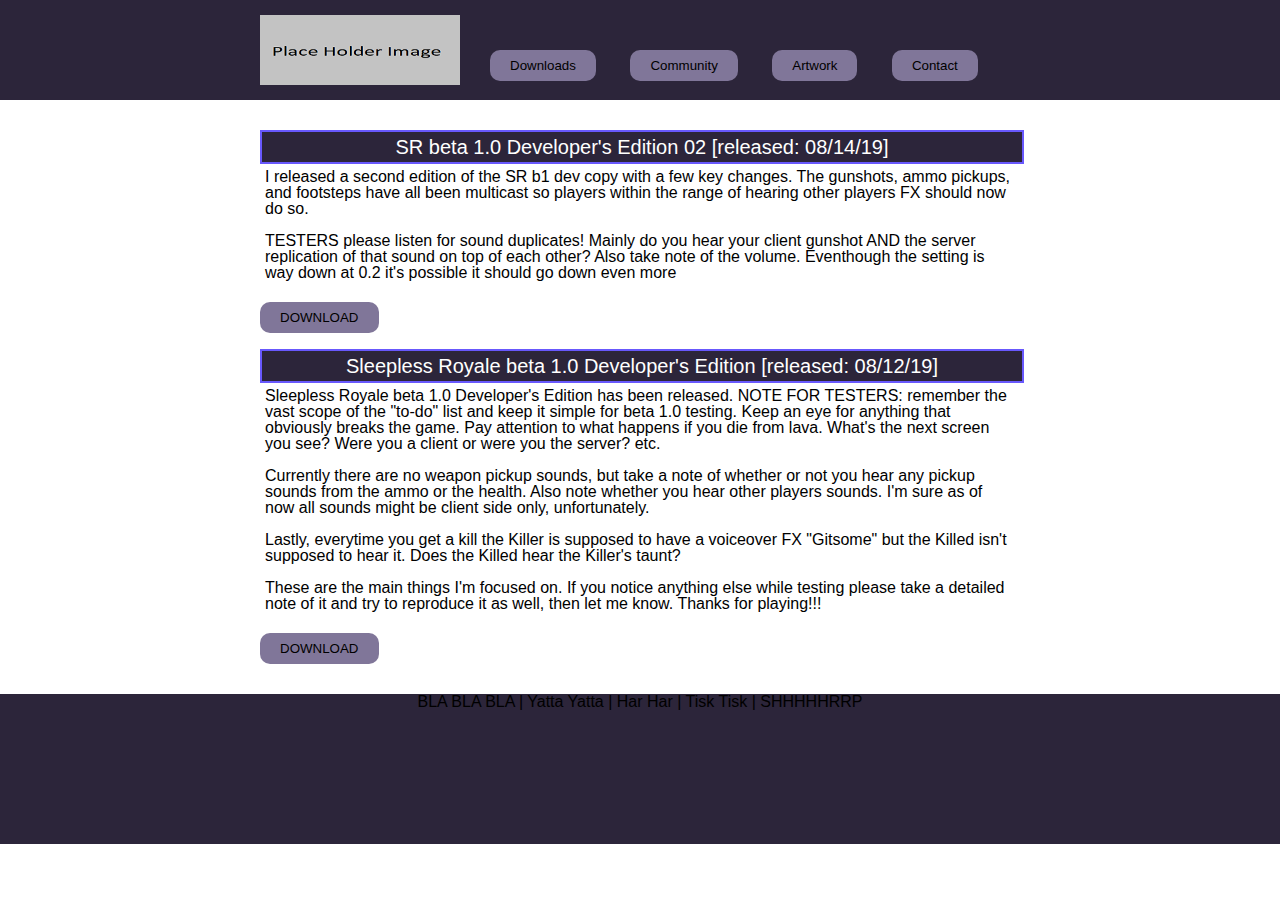
==== downloads.html @ b1658d11 "updated downloads with second edition release GAME FILES STILL NOT LINKED" ====
<!DOCTYPE html>
<html lang="en">
<head>
    <meta charset="UTF-8">
    <meta name="viewport" content="width=device-width, initial-scale=1.0">
    <meta http-equiv="X-UA-Compatible" content="ie=edge">
    <title>Sleepless Royale</title>
    <link rel="stylesheet" href="css/reset.css" />
    <link rel="stylesheet" href="css/downloads.css" />
</head>
<body>
    <header id="top">
        <section>
          <a href="index.html"><img src="images/Placeholder_logo.png" width="200" height="70"></a>
            <nav>
              <ul>
                <li><a href="downloads.html"><button>Downloads</button></a></li>
                <li><a href="https://steamcommunity.com/groups/SleepCom" target="_blank"><button>Community</button></a></li>
                <li><a href="#"><button>Artwork</button></a></li>
                <li><a href="#"><button>Contact</button></a></li>
              </ul>
          </nav>
        </section>
      </header>

      <main>
        <div id="horizontal-bar">SR beta 1.0 Developer's Edition 02 [released: 08/14/19]</div>
        <div id="content-container">
            <p>
                I released a second edition of the SR b1 dev copy with a few key changes.  The gunshots, ammo pickups, and footsteps have all been multicast so players within the range of hearing other players FX should now do so.
                <br><br>
                TESTERS please listen for sound duplicates!  Mainly do you hear your client gunshot AND the server replication of that sound on top of each other?  Also take note of the volume.  Eventhough the setting is way down at 0.2 it's possible it should go down even more
                <br><br>
            </p>
        </div>
        <a href="#"><button>DOWNLOAD</button></a>

        <br><br>

        <div id="horizontal-bar">Sleepless Royale beta 1.0 Developer's Edition [released: 08/12/19]</div>
        <div id="content-container">
            <p>
                Sleepless Royale beta 1.0 Developer's Edition has been released.  NOTE FOR TESTERS: remember the vast scope of the "to-do" list and keep it simple for beta 1.0 testing.  Keep an eye for anything that obviously breaks the game.  Pay attention to what happens if you die from lava.  What's the next screen you see?  Were you a client or were you the server? etc.
                <br><br>
                Currently there are no weapon pickup sounds, but take a note of whether or not you hear any pickup sounds from the ammo or the health.  Also note whether you hear other players sounds.  I'm sure as of now all sounds might be client side only, unfortunately.
                <br><br>
                Lastly, everytime you get a kill the Killer is supposed to have a voiceover FX "Gitsome" but the Killed isn't supposed to hear it.  Does the Killed hear the Killer's taunt?
                <br><br>
                These are the main things I'm focused on.  If you notice anything else while testing please take a detailed note of it and try to reproduce it as well, then let me know.  Thanks for playing!!!
                <br><br>
            </p>
        </div>
          <a href="#"><button>DOWNLOAD</button></a>
        </section>
      </main>
      
      <footer id="bottom">
          <p>
              BLA BLA BLA | Yatta Yatta | Har Har | Tisk Tisk | SHHHHHRRP
          </p>
      </footer>

    <!-- <script src="js/app.js"></script> -->
</body>
</html>
---- css/downloads.css ----
/*

*/

body {
    font-family: helvetica;
}
  
a {
    color: #fff;
    text-decoration: none;
}
  
header {
    background: #2c253a;
    height: 100px;
}
  
header section {
    width: 760px;
    margin: 0 auto;
}
  
header img {
    float: left;
    margin-right: 30px;
    margin-top: 15px;
}
  
header li {
    display: inline-block;
    margin-right: 30px;
    margin-top: 50px;
}
  
main {
    width: 760px;
    margin: 30px auto;
}
  

  
h2 {
    margin-top: 20px;
    font-size: 26px;
    text-decoration: underline;
    text-transform: capitalize;
}
  
#horizontal-bar {
    width: 760px;
    height: 25px;
    border-width: 2px;
    border-color: #6858fc;
    border-style: solid;
    background: #2c253a;

    font-size: 20px;
    color: #fff;
    padding-top: 5px;
    text-align: center;
}

#content-container {
    background: #fff;
    font-size: 16px;
    color: #000;
    padding: 5px 5px 5px 5px;
}
  
button {
    border: none;
    border-radius: 10px;
    background: #807699;
    color: #000;
    padding: 8px 20px;
    transition: 350ms all;
    cursor: pointer;
}
  
button:hover {
    background: #6858fc;
    color: #fff;
}
  
footer {
    background: #2c253a;
    height: 150px;
    text-align: center;
    color: #000;
}
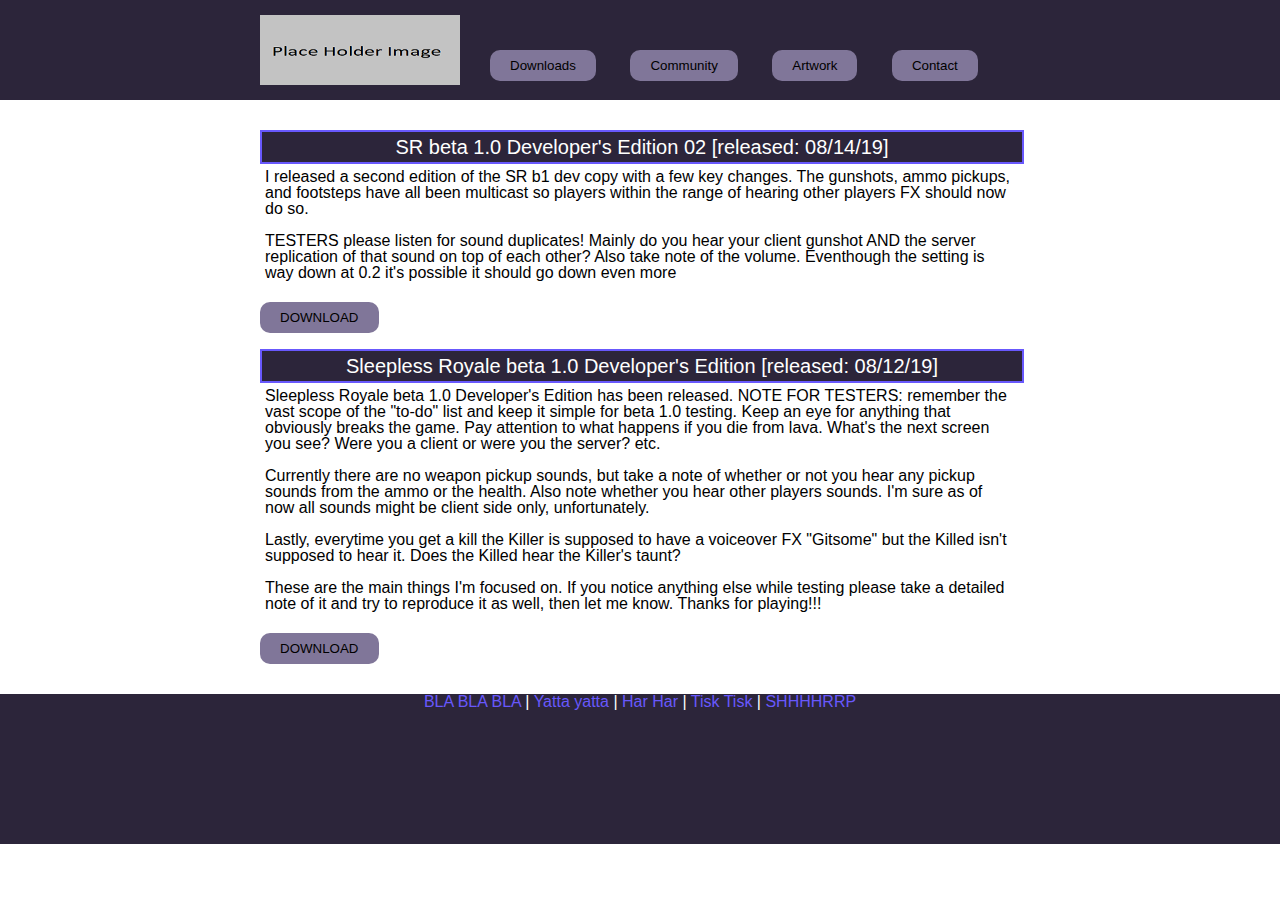
==== commit 961a5d0d: "changes to footer and active link color" ====
--- a/downloads.html
+++ b/downloads.html
@@ -56,7 +56,7 @@
       
       <footer id="bottom">
           <p>
-              BLA BLA BLA | Yatta Yatta | Har Har | Tisk Tisk | SHHHHHRRP
+              <a href="#">BLA BLA BLA</a> | <a href="#">Yatta yatta</a> | <a href="#">Har Har</a> | <a href="#">Tisk Tisk</a> | <a href="#">SHHHHRRP</a>
           </p>
       </footer>
 
--- a/css/downloads.css
+++ b/css/downloads.css
@@ -7,7 +7,7 @@
 }
   
 a {
-    color: #fff;
+    color: #6858fc;
     text-decoration: none;
 }
   
@@ -87,5 +87,5 @@
     background: #2c253a;
     height: 150px;
     text-align: center;
-    color: #000;
+    color: #fff;
 }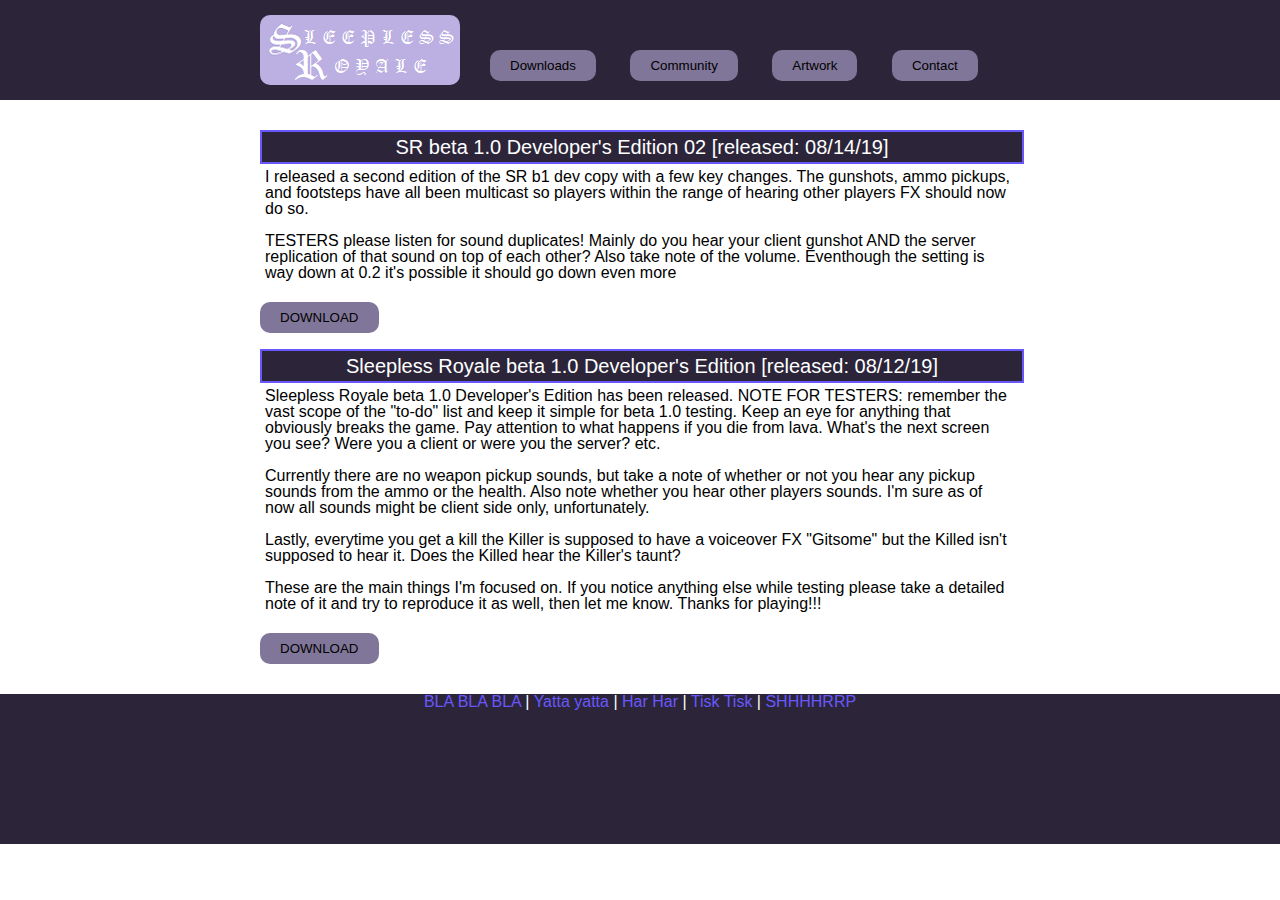
==== commit f5a5d6a1: "added place holder youtube embed to index and the news section of index" ====
--- a/downloads.html
+++ b/downloads.html
@@ -11,7 +11,7 @@
 <body>
     <header id="top">
         <section>
-          <a href="index.html"><img src="images/Placeholder_logo.png" width="200" height="70"></a>
+          <a href="index.html"><img src="images/header_logo1.png" width="200" height="70"></a>
             <nav>
               <ul>
                 <li><a href="downloads.html"><button>Downloads</button></a></li>
--- a/css/downloads.css
+++ b/css/downloads.css
@@ -25,6 +25,7 @@
     float: left;
     margin-right: 30px;
     margin-top: 15px;
+    border-radius: 10px;
 }
   
 header li {
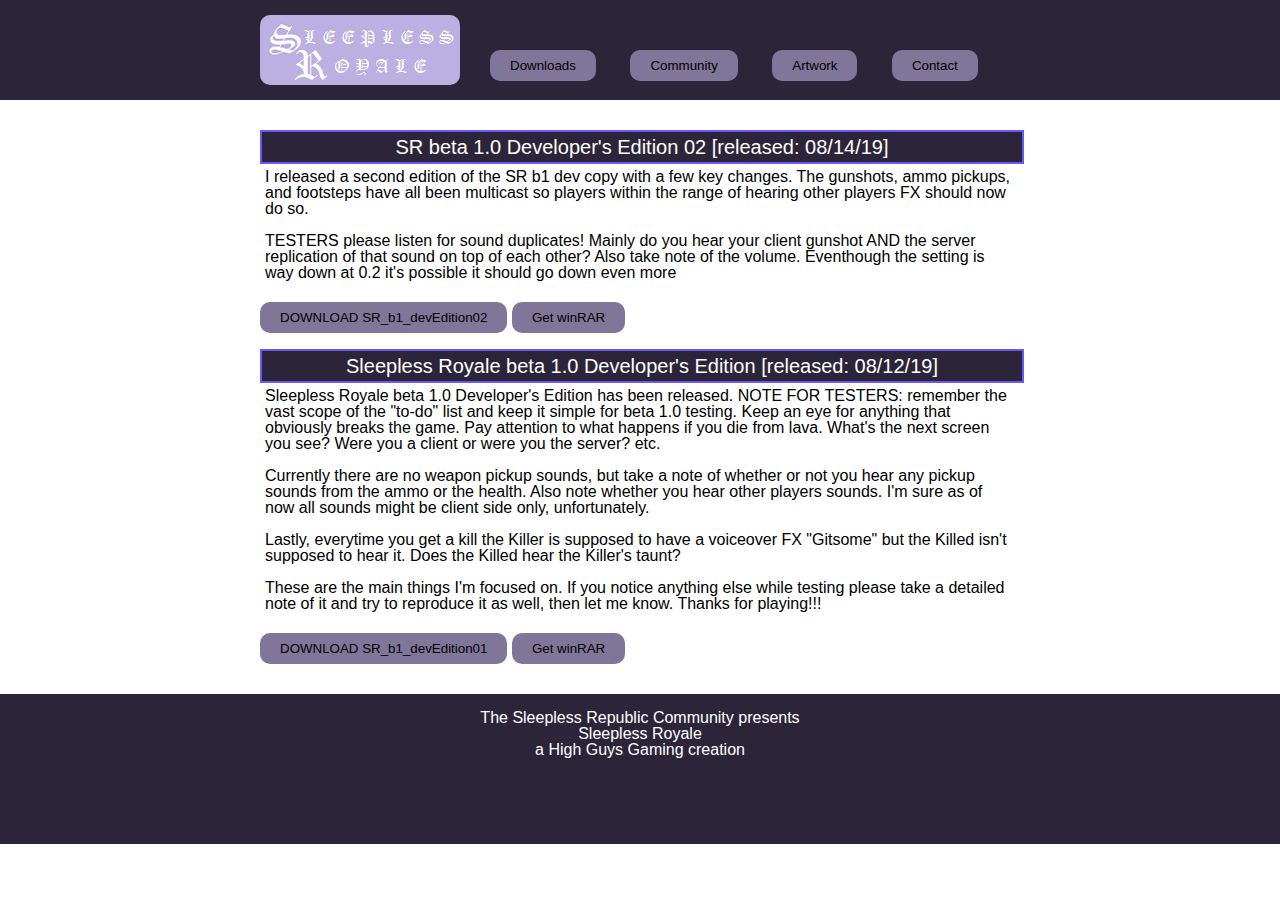
==== commit 8c0f95ec: "fixed up footer and have everything ready except for artwork section and adding in the download link" ====
--- a/downloads.html
+++ b/downloads.html
@@ -17,7 +17,7 @@
                 <li><a href="downloads.html"><button>Downloads</button></a></li>
                 <li><a href="https://steamcommunity.com/groups/SleepCom" target="_blank"><button>Community</button></a></li>
                 <li><a href="#"><button>Artwork</button></a></li>
-                <li><a href="#"><button>Contact</button></a></li>
+                <li><a href="https://steamcommunity.com/profiles/76561197961866231" target="_blank"><button>Contact</button></a></li>
               </ul>
           </nav>
         </section>
@@ -33,7 +33,8 @@
                 <br><br>
             </p>
         </div>
-        <a href="#"><button>DOWNLOAD</button></a>
+        <a href="#" target="_blank"><button>DOWNLOAD SR_b1_devEdition02</button></a>
+        <a href="https://www.win-rar.com/start.html?&L=0" target="_blank"><button>Get winRAR</button></a>
 
         <br><br>
 
@@ -50,13 +51,17 @@
                 <br><br>
             </p>
         </div>
-          <a href="#"><button>DOWNLOAD</button></a>
+          <a href="#" target="_blank"><button>DOWNLOAD SR_b1_devEdition01</button></a>
+          <a href="https://www.win-rar.com/start.html?&L=0" target="_blank"><button>Get winRAR</button></a>
         </section>
       </main>
       
       <footer id="bottom">
           <p>
-              <a href="#">BLA BLA BLA</a> | <a href="#">Yatta yatta</a> | <a href="#">Har Har</a> | <a href="#">Tisk Tisk</a> | <a href="#">SHHHHRRP</a>
+            <br>
+              The Sleepless Republic Community presents<br>
+              Sleepless Royale<br>
+              a High Guys Gaming creation
           </p>
       </footer>
 
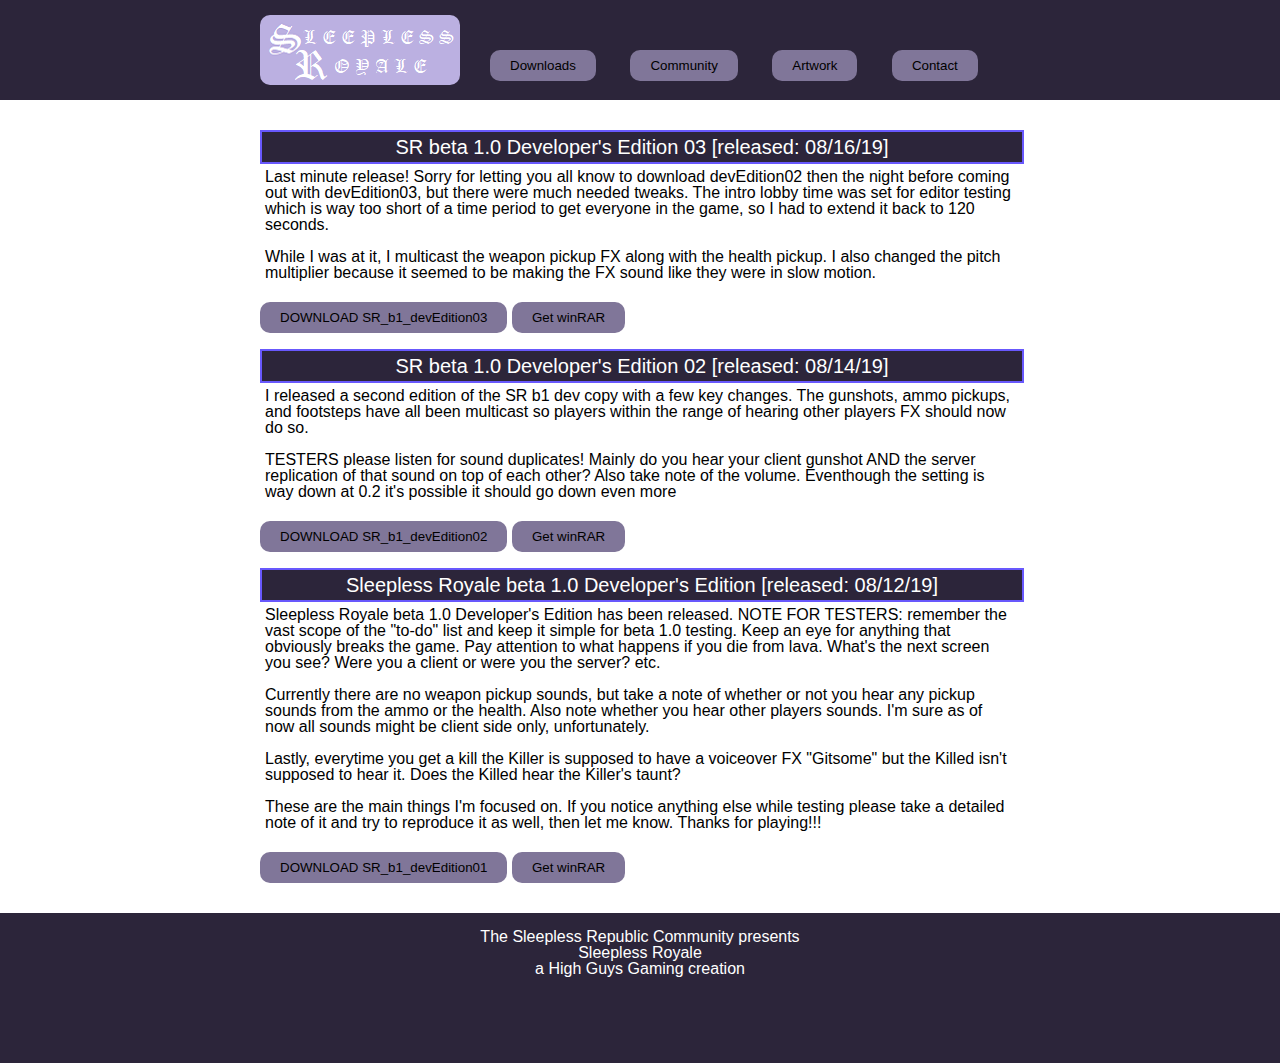
==== commit 05b7356b: "updated with dev edition 03 and 2 active dl links" ====
--- a/downloads.html
+++ b/downloads.html
@@ -16,7 +16,7 @@
               <ul>
                 <li><a href="downloads.html"><button>Downloads</button></a></li>
                 <li><a href="https://steamcommunity.com/groups/SleepCom" target="_blank"><button>Community</button></a></li>
-                <li><a href="#"><button>Artwork</button></a></li>
+                <li><a href="artwork.html"><button>Artwork</button></a></li>
                 <li><a href="https://steamcommunity.com/profiles/76561197961866231" target="_blank"><button>Contact</button></a></li>
               </ul>
           </nav>
@@ -24,6 +24,20 @@
       </header>
 
       <main>
+        <div id="horizontal-bar">SR beta 1.0 Developer's Edition 03 [released: 08/16/19]</div>
+        <div id="content-container">
+            <p>
+                Last minute release!  Sorry for letting you all know to download devEdition02 then the night before coming out with devEdition03, but there were much needed tweaks.  The intro lobby time was set for editor testing which is way too short of a time period to get everyone in the game, so I had to extend it back to 120 seconds.
+                <br><br>
+                While I was at it, I multicast the weapon pickup FX along with the health pickup.  I also changed the pitch multiplier because it seemed to be making the FX sound like they were in slow motion.
+                <br><br>
+            </p>
+        </div>
+        <a href="https://drive.google.com/file/d/1h2fk2_bT9nbDjYZs3WbdL6syfjM91pdy/view?usp=sharing" target="_blank"><button>DOWNLOAD SR_b1_devEdition03</button></a>
+        <a href="https://www.win-rar.com/start.html?&L=0" target="_blank"><button>Get winRAR</button></a>
+
+        <br><br>
+
         <div id="horizontal-bar">SR beta 1.0 Developer's Edition 02 [released: 08/14/19]</div>
         <div id="content-container">
             <p>
@@ -33,7 +47,7 @@
                 <br><br>
             </p>
         </div>
-        <a href="#" target="_blank"><button>DOWNLOAD SR_b1_devEdition02</button></a>
+        <a href="https://drive.google.com/file/d/174Q2zIoXrzxgCjn_HU0n4Cffghb8_Vpf/view?usp=sharing" target="_blank"><button>DOWNLOAD SR_b1_devEdition02</button></a>
         <a href="https://www.win-rar.com/start.html?&L=0" target="_blank"><button>Get winRAR</button></a>
 
         <br><br>
--- a/css/downloads.css
+++ b/css/downloads.css
@@ -10,6 +10,10 @@
     color: #6858fc;
     text-decoration: none;
 }
+
+i { 
+    font-style: italic;
+  }
   
 header {
     background: #2c253a;
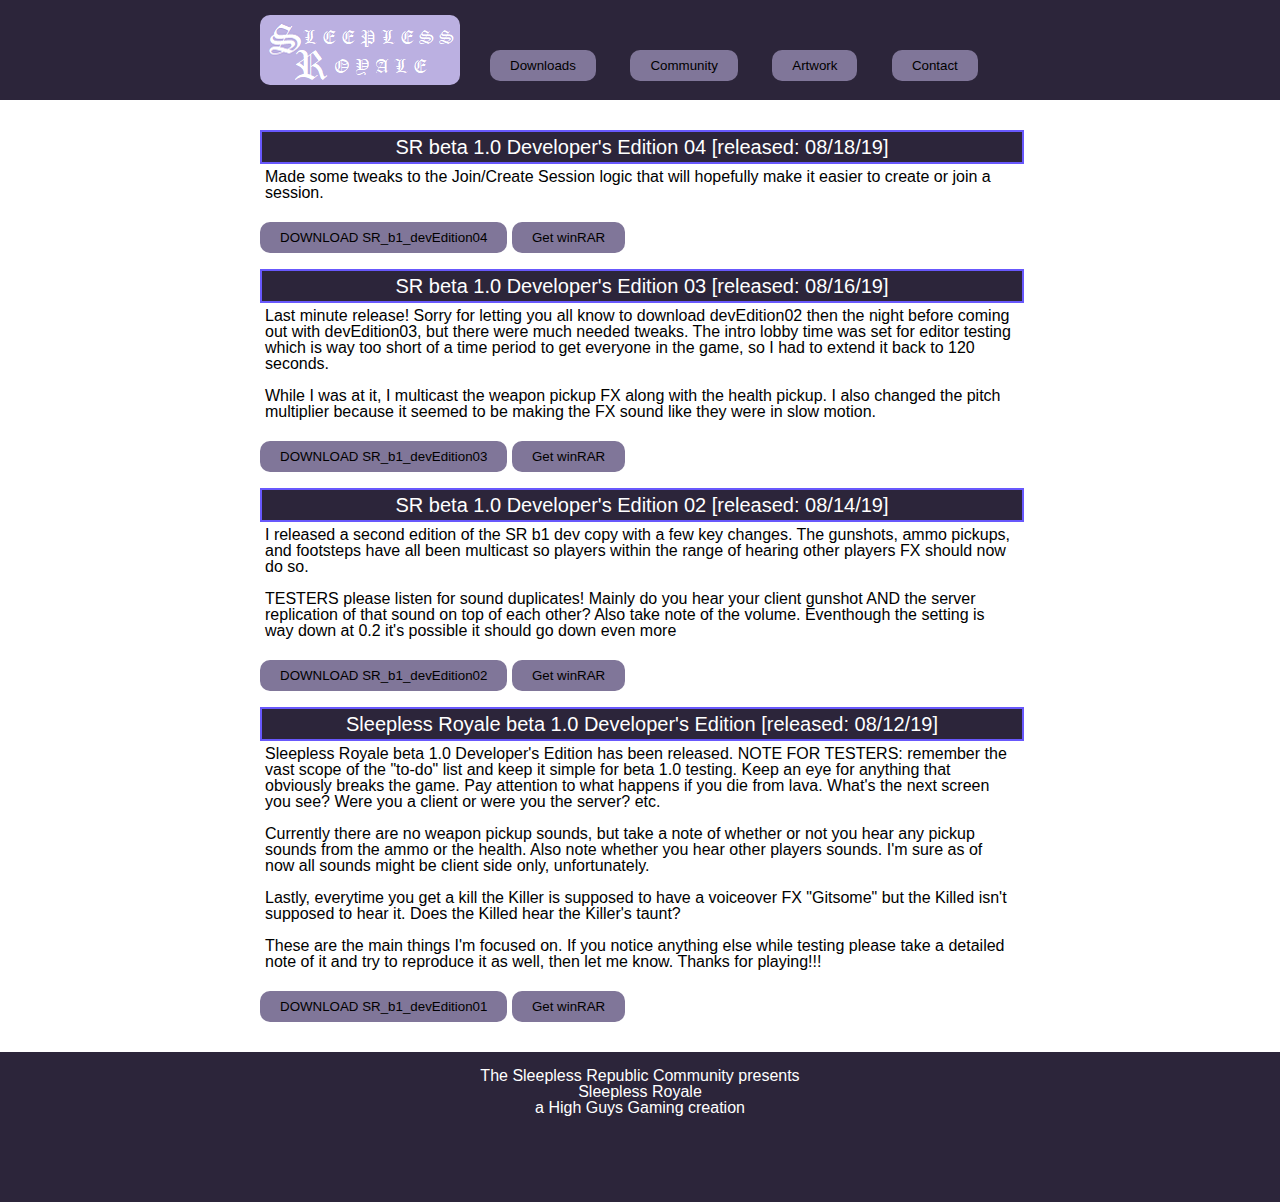
==== commit 50fdf566: "added link for devEdition04" ====
--- a/downloads.html
+++ b/downloads.html
@@ -24,6 +24,18 @@
       </header>
 
       <main>
+        <div id="horizontal-bar">SR beta 1.0 Developer's Edition 04 [released: 08/18/19]</div>
+        <div id="content-container">
+            <p>
+                Made some tweaks to the Join/Create Session logic that will hopefully make it easier to create or join a session.
+                <br><br>
+            </p>
+        </div>
+        <a href="https://drive.google.com/file/d/1NfdWQwusXMZu3fGKAvN3Xx3XlsVGaYeK/view?usp=sharing" target="_blank"><button>DOWNLOAD SR_b1_devEdition04</button></a>
+        <a href="https://www.win-rar.com/start.html?&L=0" target="_blank"><button>Get winRAR</button></a>
+
+        <br><br>
+
         <div id="horizontal-bar">SR beta 1.0 Developer's Edition 03 [released: 08/16/19]</div>
         <div id="content-container">
             <p>
@@ -47,7 +59,7 @@
                 <br><br>
             </p>
         </div>
-        <a href="https://drive.google.com/file/d/174Q2zIoXrzxgCjn_HU0n4Cffghb8_Vpf/view?usp=sharing" target="_blank"><button>DOWNLOAD SR_b1_devEdition02</button></a>
+        <a href="#" target="_blank"><button>DOWNLOAD SR_b1_devEdition02</button></a>
         <a href="https://www.win-rar.com/start.html?&L=0" target="_blank"><button>Get winRAR</button></a>
 
         <br><br>
